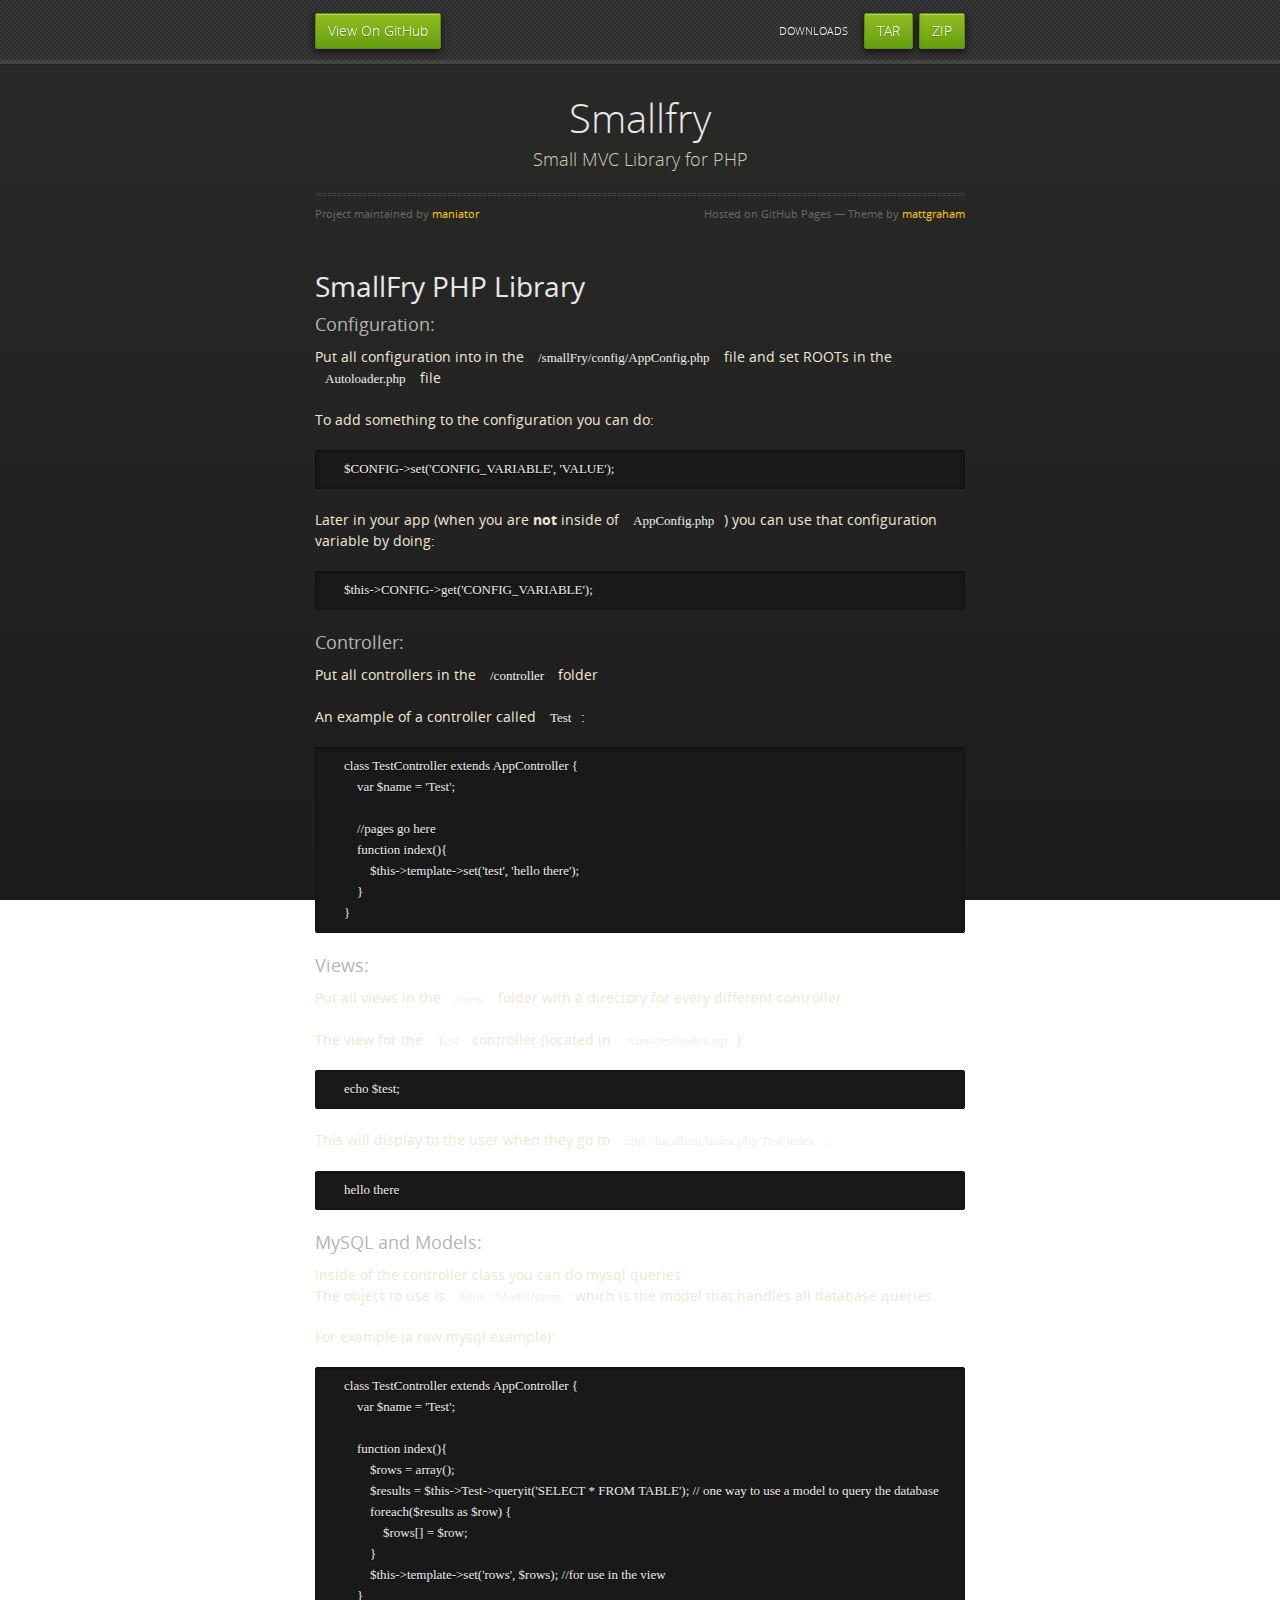
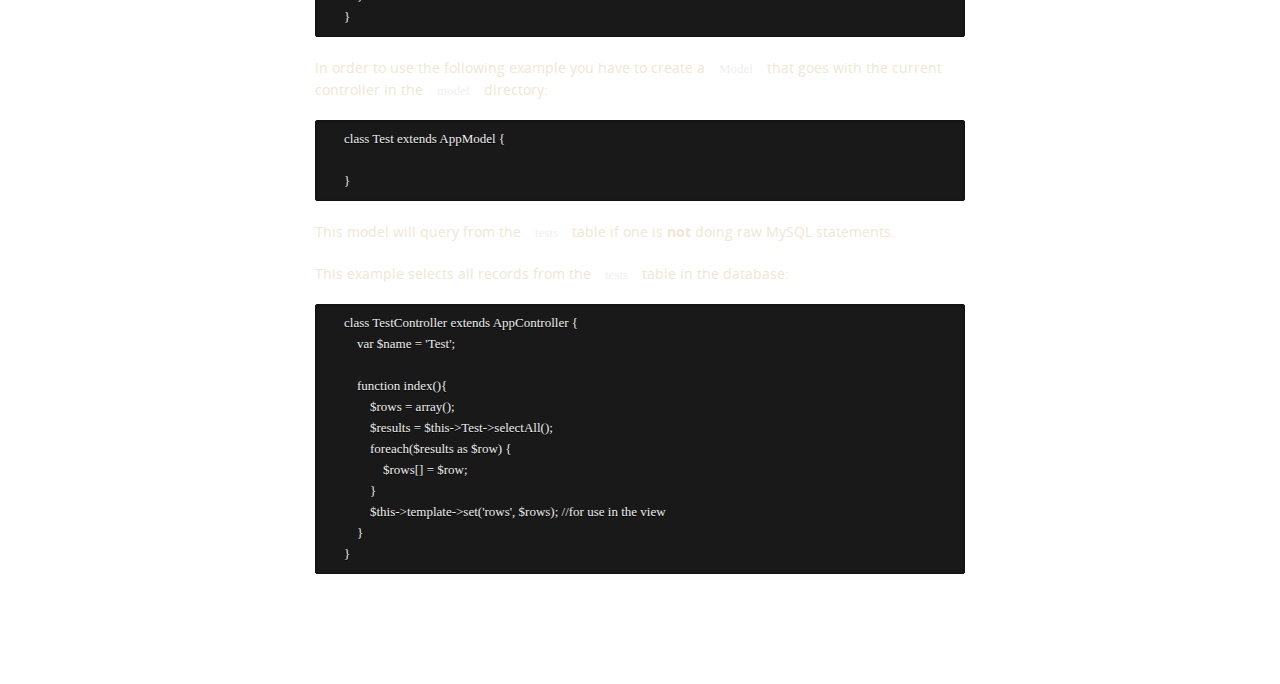
==== index.html @ 222e82df "Create gh-pages branch via GitHub" ====
<!doctype html>
<html>
  <head>
    <meta charset="utf-8">
    <meta http-equiv="X-UA-Compatible" content="chrome=1">
    <title>Smallfry by maniator</title>
    <link rel="stylesheet" href="stylesheets/styles.css">
    <link rel="stylesheet" href="stylesheets/pygment_trac.css">
    <script src="https://ajax.googleapis.com/ajax/libs/jquery/1.7.1/jquery.min.js"></script>
    <script src="javascripts/respond.js"></script>
    <!--[if lt IE 9]>
      <script src="//html5shiv.googlecode.com/svn/trunk/html5.js"></script>
    <![endif]-->
    <!--[if lt IE 8]>
    <link rel="stylesheet" href="stylesheets/ie.css">
    <![endif]-->
    <meta name="viewport" content="width=device-width, initial-scale=1, user-scalable=no">

  </head>
  <body>
      <div id="header">
        <nav>
          <li class="fork"><a href="https://github.com/maniator/SmallFry">View On GitHub</a></li>
          <li class="downloads"><a href="https://github.com/maniator/SmallFry/zipball/master">ZIP</a></li>
          <li class="downloads"><a href="https://github.com/maniator/SmallFry/tarball/master">TAR</a></li>
          <li class="title">DOWNLOADS</li>
        </nav>
      </div><!-- end header -->

    <div class="wrapper">

      <section>
        <div id="title">
          <h1>Smallfry</h1>
          <p>Small MVC Library for PHP</p>
          <hr>
          <span class="credits left">Project maintained by <a href="https://github.com/maniator">maniator</a></span>
          <span class="credits right">Hosted on GitHub Pages &mdash; Theme by <a href="http://twitter.com/#!/michigangraham">mattgraham</a></span>
        </div>

        <h1>SmallFry PHP Library</h1>

<h3>Configuration:</h3>

<p>Put all configuration into in the <code>/smallFry/config/AppConfig.php</code> file and set ROOTs in the <code>Autoloader.php</code> file</p>

<p>To add something to the configuration you can do:</p>

<pre><code>    $CONFIG-&gt;set('CONFIG_VARIABLE', 'VALUE');
</code></pre>

<p>Later in your app (when you are <strong>not</strong> inside of <code>AppConfig.php</code>) you can use that configuration variable by doing:</p>

<pre><code>    $this-&gt;CONFIG-&gt;get('CONFIG_VARIABLE');
</code></pre>

<h3>Controller:</h3>

<p>Put all controllers in the <code>/controller</code> folder</p>

<p>An example of a controller called <code>Test</code>:</p>

<pre><code>    class TestController extends AppController {
        var $name = 'Test';

        //pages go here
        function index(){
            $this-&gt;template-&gt;set('test', 'hello there');
        }
    }
</code></pre>

<h3>Views:</h3>

<p>Put all views in the <code>/view</code> folder with a directory for every different controller:</p>

<p>The view for the <code>Test</code> controller (located in <code>/view/test/index.stp</code>):</p>

<pre><code>    echo $test;
</code></pre>

<p>This will display to the user when they go to <code>http://localhost/index.php/Test/index</code>:</p>

<pre><code>    hello there
</code></pre>

<h3>MySQL and Models:</h3>

<p>Inside of the controller class you can do mysql queries<br>
The object to use is <code>$this-&gt;ModelName</code> which is the model that handles all database queries.</p>

<p>For example (a raw mysql example):</p>

<pre><code>    class TestController extends AppController {
        var $name = 'Test';

        function index(){
            $rows = array();
            $results = $this-&gt;Test-&gt;queryit('SELECT * FROM TABLE'); // one way to use a model to query the database
            foreach($results as $row) {
                $rows[] = $row;
            }
            $this-&gt;template-&gt;set('rows', $rows); //for use in the view
        }
    }
</code></pre>

<p>In order to use the following example you have to create a <code>Model</code> that goes with the current controller in the <code>model</code> directory:</p>

<pre><code>    class Test extends AppModel {

    }
</code></pre>

<p>This model will query from the <code>tests</code> table if one is <strong>not</strong> doing raw MySQL statements.</p>

<p>This example selects all records from the <code>tests</code> table in the database:</p>

<pre><code>    class TestController extends AppController {
        var $name = 'Test';

        function index(){
            $rows = array();
            $results = $this-&gt;Test-&gt;selectAll();
            foreach($results as $row) {
                $rows[] = $row;
            }
            $this-&gt;template-&gt;set('rows', $rows); //for use in the view
        }
    }
</code></pre>
      </section>

    </div>
    <!--[if !IE]><script>fixScale(document);</script><!--<![endif]-->
              <script type="text/javascript">
            var gaJsHost = (("https:" == document.location.protocol) ? "https://ssl." : "http://www.");
            document.write(unescape("%3Cscript src='" + gaJsHost + "google-analytics.com/ga.js' type='text/javascript'%3E%3C/script%3E"));
          </script>
          <script type="text/javascript">
            try {
              var pageTracker = _gat._getTracker("UA-32732151-1");
            pageTracker._trackPageview();
            } catch(err) {}
          </script>

  </body>
</html>
---- stylesheets/styles.css ----
@font-face {
  font-family: 'OpenSansLight';
  src: url("../fonts/OpenSans-Light-webfont.eot");
  src: url("../fonts/OpenSans-Light-webfont.eot?#iefix") format("embedded-opentype"), url("../fonts/OpenSans-Light-webfont.woff") format("woff"), url("../fonts/OpenSans-Light-webfont.ttf") format("truetype"), url("../fonts/OpenSans-Light-webfont.svg#OpenSansLight") format("svg");
  font-weight: normal;
  font-style: normal;
}

@font-face {
  font-family: 'OpenSansLightItalic';
  src: url("../fonts/OpenSans-LightItalic-webfont.eot");
  src: url("../fonts/OpenSans-LightItalic-webfont.eot?#iefix") format("embedded-opentype"), url("../fonts/OpenSans-LightItalic-webfont.woff") format("woff"), url("../fonts/OpenSans-LightItalic-webfont.ttf") format("truetype"), url("../fonts/OpenSans-LightItalic-webfont.svg#OpenSansLightItalic") format("svg");
  font-weight: normal;
  font-style: normal;
}

@font-face {
  font-family: 'OpenSansRegular';
  src: url("../fonts/OpenSans-Regular-webfont.eot");
  src: url("../fonts/OpenSans-Regular-webfont.eot?#iefix") format("embedded-opentype"), url("../fonts/OpenSans-Regular-webfont.woff") format("woff"), url("../fonts/OpenSans-Regular-webfont.ttf") format("truetype"), url("../fonts/OpenSans-Regular-webfont.svg#OpenSansRegular") format("svg");
  font-weight: normal;
  font-style: normal;
  -webkit-font-smoothing: antialiased;
}

@font-face {
  font-family: 'OpenSansItalic';
  src: url("../fonts/OpenSans-Italic-webfont.eot");
  src: url("../fonts/OpenSans-Italic-webfont.eot?#iefix") format("embedded-opentype"), url("../fonts/OpenSans-Italic-webfont.woff") format("woff"), url("../fonts/OpenSans-Italic-webfont.ttf") format("truetype"), url("../fonts/OpenSans-Italic-webfont.svg#OpenSansItalic") format("svg");
  font-weight: normal;
  font-style: normal;
  -webkit-font-smoothing: antialiased;
}

@font-face {
  font-family: 'OpenSansSemibold';
  src: url("../fonts/OpenSans-Semibold-webfont.eot");
  src: url("../fonts/OpenSans-Semibold-webfont.eot?#iefix") format("embedded-opentype"), url("../fonts/OpenSans-Semibold-webfont.woff") format("woff"), url("../fonts/OpenSans-Semibold-webfont.ttf") format("truetype"), url("../fonts/OpenSans-Semibold-webfont.svg#OpenSansSemibold") format("svg");
  font-weight: normal;
  font-style: normal;
  -webkit-font-smoothing: antialiased;
}

@font-face {
  font-family: 'OpenSansSemiboldItalic';
  src: url("../fonts/OpenSans-SemiboldItalic-webfont.eot");
  src: url("../fonts/OpenSans-SemiboldItalic-webfont.eot?#iefix") format("embedded-opentype"), url("../fonts/OpenSans-SemiboldItalic-webfont.woff") format("woff"), url("../fonts/OpenSans-SemiboldItalic-webfont.ttf") format("truetype"), url("../fonts/OpenSans-SemiboldItalic-webfont.svg#OpenSansSemiboldItalic") format("svg");
  font-weight: normal;
  font-style: normal;
  -webkit-font-smoothing: antialiased;
}

@font-face {
  font-family: 'OpenSansBold';
  src: url("../fonts/OpenSans-Bold-webfont.eot");
  src: url("../fonts/OpenSans-Bold-webfont.eot?#iefix") format("embedded-opentype"), url("../fonts/OpenSans-Bold-webfont.woff") format("woff"), url("../fonts/OpenSans-Bold-webfont.ttf") format("truetype"), url("../fonts/OpenSans-Bold-webfont.svg#OpenSansBold") format("svg");
  font-weight: normal;
  font-style: normal;
  -webkit-font-smoothing: antialiased;
}

@font-face {
  font-family: 'OpenSansBoldItalic';
  src: url("../fonts/OpenSans-BoldItalic-webfont.eot");
  src: url("../fonts/OpenSans-BoldItalic-webfont.eot?#iefix") format("embedded-opentype"), url("../fonts/OpenSans-BoldItalic-webfont.woff") format("woff"), url("../fonts/OpenSans-BoldItalic-webfont.ttf") format("truetype"), url("../fonts/OpenSans-BoldItalic-webfont.svg#OpenSansBoldItalic") format("svg");
  font-weight: normal;
  font-style: normal;
  -webkit-font-smoothing: antialiased;
}

/* normalize.css 2012-02-07T12:37 UTC - http://github.com/necolas/normalize.css */
/* =============================================================================
   HTML5 display definitions
   ========================================================================== */
/*
 * Corrects block display not defined in IE6/7/8/9 & FF3
 */
article,
aside,
details,
figcaption,
figure,
footer,
header,
hgroup,
nav,
section,
summary {
  display: block;
}

/*
 * Corrects inline-block display not defined in IE6/7/8/9 & FF3
 */
audio,
canvas,
video {
  display: inline-block;
  *display: inline;
  *zoom: 1;
}

/*
 * Prevents modern browsers from displaying 'audio' without controls
 */
audio:not([controls]) {
  display: none;
}

/*
 * Addresses styling for 'hidden' attribute not present in IE7/8/9, FF3, S4
 * Known issue: no IE6 support
 */
[hidden] {
  display: none;
}

/* =============================================================================
   Base
   ========================================================================== */
/*
 * 1. Corrects text resizing oddly in IE6/7 when body font-size is set using em units
 *    http://clagnut.com/blog/348/#c790
 * 2. Prevents iOS text size adjust after orientation change, without disabling user zoom
 *    www.456bereastreet.com/archive/201012/controlling_text_size_in_safari_for_ios_without_disabling_user_zoom/
 */
html {
  font-size: 100%;
  /* 1 */
  -webkit-text-size-adjust: 100%;
  /* 2 */
  -ms-text-size-adjust: 100%;
  /* 2 */
}

/*
 * Addresses font-family inconsistency between 'textarea' and other form elements.
 */
html,
button,
input,
select,
textarea {
  font-family: sans-serif;
}

/*
 * Addresses margins handled incorrectly in IE6/7
 */
body {
  margin: 0;
}

/* =============================================================================
   Links
   ========================================================================== */
/*
 * Addresses outline displayed oddly in Chrome
 */
a:focus {
  outline: thin dotted;
}

/*
 * Improves readability when focused and also mouse hovered in all browsers
 * people.opera.com/patrickl/experiments/keyboard/test
 */
a:hover,
a:active {
  outline: 0;
}

/* =============================================================================
   Typography
   ========================================================================== */
/*
 * Addresses font sizes and margins set differently in IE6/7
 * Addresses font sizes within 'section' and 'article' in FF4+, Chrome, S5
 */
h1 {
  font-size: 2em;
  margin: 0.67em 0;
}

h2 {
  font-size: 1.5em;
  margin: 0.83em 0;
}

h3 {
  font-size: 1.17em;
  margin: 1em 0;
}

h4 {
  font-size: 1em;
  margin: 1.33em 0;
}

h5 {
  font-size: 0.83em;
  margin: 1.67em 0;
}

h6 {
  font-size: 0.75em;
  margin: 2.33em 0;
}

/*
 * Addresses styling not present in IE7/8/9, S5, Chrome
 */
abbr[title] {
  border-bottom: 1px dotted;
}

/*
 * Addresses style set to 'bolder' in FF3+, S4/5, Chrome
*/
b,
strong {
  font-weight: bold;
}

blockquote {
  margin: 1em 40px;
}

/*
 * Addresses styling not present in S5, Chrome
 */
dfn {
  font-style: italic;
}

/*
 * Addresses styling not present in IE6/7/8/9
 */
mark {
  background: #ff0;
  color: #000;
}

/*
 * Addresses margins set differently in IE6/7
 */
p,
pre {
  margin: 1em 0;
}

/*
 * Corrects font family set oddly in IE6, S4/5, Chrome
 * en.wikipedia.org/wiki/User:Davidgothberg/Test59
 */
pre,
code,
kbd,
samp {
  font-family: monospace, serif;
  _font-family: 'courier new', monospace;
  font-size: 1em;
}

/*
 * 1. Addresses CSS quotes not supported in IE6/7
 * 2. Addresses quote property not supported in S4
 */
/* 1 */
q {
  quotes: none;
}

/* 2 */
q:before,
q:after {
  content: '';
  content: none;
}

small {
  font-size: 75%;
}

/*
 * Prevents sub and sup affecting line-height in all browsers
 * gist.github.com/413930
 */
sub,
sup {
  font-size: 75%;
  line-height: 0;
  position: relative;
  vertical-align: baseline;
}

sup {
  top: -0.5em;
}

sub {
  bottom: -0.25em;
}

/* =============================================================================
   Lists
   ========================================================================== */
/*
 * Addresses margins set differently in IE6/7
 */
dl,
menu,
ol,
ul {
  margin: 1em 0;
}

dd {
  margin: 0 0 0 40px;
}

/*
 * Addresses paddings set differently in IE6/7
 */
menu,
ol,
ul {
  padding: 0 0 0 40px;
}

/*
 * Corrects list images handled incorrectly in IE7
 */
nav ul,
nav ol {
  list-style: none;
  list-style-image: none;
}

/* =============================================================================
   Embedded content
   ========================================================================== */
/*
 * 1. Removes border when inside 'a' element in IE6/7/8/9, FF3
 * 2. Improves image quality when scaled in IE7
 *    code.flickr.com/blog/2008/11/12/on-ui-quality-the-little-things-client-side-image-resizing/
 */
img {
  border: 0;
  /* 1 */
  -ms-interpolation-mode: bicubic;
  /* 2 */
}

/*
 * Corrects overflow displayed oddly in IE9
 */
svg:not(:root) {
  overflow: hidden;
}

/* =============================================================================
   Figures
   ========================================================================== */
/*
 * Addresses margin not present in IE6/7/8/9, S5, O11
 */
figure {
  margin: 0;
}

/* =============================================================================
   Forms
   ========================================================================== */
/*
 * Corrects margin displayed oddly in IE6/7
 */
form {
  margin: 0;
}

/*
 * Define consistent border, margin, and padding
 */
fieldset {
  border: 1px solid #c0c0c0;
  margin: 0 2px;
  padding: 0.35em 0.625em 0.75em;
}

/*
 * 1. Corrects color not being inherited in IE6/7/8/9
 * 2. Corrects text not wrapping in FF3 
 * 3. Corrects alignment displayed oddly in IE6/7
 */
legend {
  border: 0;
  /* 1 */
  padding: 0;
  white-space: normal;
  /* 2 */
  *margin-left: -7px;
  /* 3 */
}

/*
 * 1. Corrects font size not being inherited in all browsers
 * 2. Addresses margins set differently in IE6/7, FF3+, S5, Chrome
 * 3. Improves appearance and consistency in all browsers
 */
button,
input,
select,
textarea {
  font-size: 100%;
  /* 1 */
  margin: 0;
  /* 2 */
  vertical-align: baseline;
  /* 3 */
  *vertical-align: middle;
  /* 3 */
}

/*
 * Addresses FF3/4 setting line-height on 'input' using !important in the UA stylesheet
 */
button,
input {
  line-height: normal;
  /* 1 */
}

/*
 * 1. Improves usability and consistency of cursor style between image-type 'input' and others
 * 2. Corrects inability to style clickable 'input' types in iOS
 * 3. Removes inner spacing in IE7 without affecting normal text inputs
 *    Known issue: inner spacing remains in IE6
 */
button,
input[type="button"],
input[type="reset"],
input[type="submit"] {
  cursor: pointer;
  /* 1 */
  -webkit-appearance: button;
  /* 2 */
  *overflow: visible;
  /* 3 */
}

/*
 * Re-set default cursor for disabled elements
 */
button[disabled],
input[disabled] {
  cursor: default;
}

/*
 * 1. Addresses box sizing set to content-box in IE8/9
 * 2. Removes excess padding in IE8/9
 * 3. Removes excess padding in IE7
      Known issue: excess padding remains in IE6
 */
input[type="checkbox"],
input[type="radio"] {
  box-sizing: border-box;
  /* 1 */
  padding: 0;
  /* 2 */
  *height: 13px;
  /* 3 */
  *width: 13px;
  /* 3 */
}

/*
 * 1. Addresses appearance set to searchfield in S5, Chrome
 * 2. Addresses box-sizing set to border-box in S5, Chrome (include -moz to future-proof)
 */
input[type="search"] {
  -webkit-appearance: textfield;
  /* 1 */
  -moz-box-sizing: content-box;
  -webkit-box-sizing: content-box;
  /* 2 */
  box-sizing: content-box;
}

/*
 * Removes inner padding and search cancel button in S5, Chrome on OS X
 */
input[type="search"]::-webkit-search-decoration,
input[type="search"]::-webkit-search-cancel-button {
  -webkit-appearance: none;
}

/*
 * Removes inner padding and border in FF3+
 * www.sitepen.com/blog/2008/05/14/the-devils-in-the-details-fixing-dojos-toolbar-buttons/
 */
button::-moz-focus-inner,
input::-moz-focus-inner {
  border: 0;
  padding: 0;
}

/*
 * 1. Removes default vertical scrollbar in IE6/7/8/9
 * 2. Improves readability and alignment in all browsers
 */
textarea {
  overflow: auto;
  /* 1 */
  vertical-align: top;
  /* 2 */
}

/* =============================================================================
   Tables
   ========================================================================== */
/*
 * Remove most spacing between table cells
 */
table {
  border-collapse: collapse;
  border-spacing: 0;
}

body {
  padding: 0px 0 20px 0px;
  margin: 0px;
  font: 14px/1.5 "OpenSansRegular", "Helvetica Neue", Helvetica, Arial, sans-serif;
  color: #f0e7d5;
  font-weight: normal;
  background: #252525;
  background-attachment: fixed !important;
  background: -webkit-gradient(linear, 50% 0%, 50% 100%, color-stop(0%, #2a2a29), color-stop(100%, #1c1c1c));
  background: -webkit-linear-gradient(#2a2a29, #1c1c1c);
  background: -moz-linear-gradient(#2a2a29, #1c1c1c);
  background: -o-linear-gradient(#2a2a29, #1c1c1c);
  background: -ms-linear-gradient(#2a2a29, #1c1c1c);
  background: linear-gradient(#2a2a29, #1c1c1c);
}

h1, h2, h3, h4, h5, h6 {
  color: #e8e8e8;
  margin: 0 0 10px;
  font-family: 'OpenSansRegular', "Helvetica Neue", Helvetica, Arial, sans-serif;
  font-weight: normal;
}

p, ul, ol, table, pre, dl {
  margin: 0 0 20px;
}

h1, h2, h3 {
  line-height: 1.1;
}

h1 {
  font-size: 28px;
}

h2 {
  font-size: 24px;
}

h4, h5, h6 {
  color: #e8e8e8;
}

h3 {
  font-size: 18px;
  line-height: 24px;
  font-family: 'OpenSansRegular', "Helvetica Neue", Helvetica, Arial, sans-serif !important;
  font-weight: normal;
  color: #b6b6b6;
}

a {
  color: #ffcc00;
  font-weight: 400;
  text-decoration: none;
}
a:hover {
  color: #ffeb9b;
}

a small {
  font-size: 11px;
  color: #666;
  margin-top: -0.6em;
  display: block;
}

ul {
  list-style-image: url("../images/bullet.png");
}

strong {
  font-family: 'OpenSansBold', "Helvetica Neue", Helvetica, Arial, sans-serif !important;
  font-weight: normal;
}

.wrapper {
  max-width: 650px;
  margin: 0 auto;
  position: relative;
  padding: 0 20px;
}

section img {
  max-width: 100%;
}

blockquote {
  border-left: 3px solid #ffcc00;
  margin: 0;
  padding: 0 0 0 20px;
  font-style: italic;
}

code {
  font-family: "Lucida Sans", Monaco, Bitstream Vera Sans Mono, Lucida Console, Terminal;
  color: #efefef;
  font-size: 13px;
  margin: 0 4px;
  padding: 4px 6px;
  -moz-border-radius: 2px;
  -webkit-border-radius: 2px;
  -o-border-radius: 2px;
  -ms-border-radius: 2px;
  -khtml-border-radius: 2px;
  border-radius: 2px;
}

pre {
  padding: 8px 15px;
  background: #191919;
  -moz-border-radius: 2px;
  -webkit-border-radius: 2px;
  -o-border-radius: 2px;
  -ms-border-radius: 2px;
  -khtml-border-radius: 2px;
  border-radius: 2px;
  border: 1px solid #121212;
  -moz-box-shadow: inset 0 1px 3px rgba(0, 0, 0, 0.3);
  -webkit-box-shadow: inset 0 1px 3px rgba(0, 0, 0, 0.3);
  -o-box-shadow: inset 0 1px 3px rgba(0, 0, 0, 0.3);
  box-shadow: inset 0 1px 3px rgba(0, 0, 0, 0.3);
  overflow: auto;
  overflow-y: hidden;
}
pre code {
  color: #efefef;
  text-shadow: 0px 1px 0px #000;
  margin: 0;
  padding: 0;
}

table {
  width: 100%;
  border-collapse: collapse;
}

th {
  text-align: left;
  padding: 5px 10px;
  border-bottom: 1px solid #434343;
  color: #b6b6b6;
  font-family: 'OpenSansSemibold', "Helvetica Neue", Helvetica, Arial, sans-serif !important;
  font-weight: normal;
}

td {
  text-align: left;
  padding: 5px 10px;
  border-bottom: 1px solid #434343;
}

hr {
  border: 0;
  outline: none;
  height: 3px;
  background: transparent url("../images/hr.gif") center center repeat-x;
  margin: 0 0 20px;
}

dt {
  color: #F0E7D5;
  font-family: 'OpenSansSemibold', "Helvetica Neue", Helvetica, Arial, sans-serif !important;
  font-weight: normal;
}

#header {
  z-index: 100;
  left: 0;
  top: 0px;
  height: 60px;
  width: 100%;
  position: fixed;
  background: url(../images/nav-bg.gif) #353535;
  border-bottom: 4px solid #434343;
  -moz-box-shadow: 0px 1px 3px rgba(0, 0, 0, 0.25);
  -webkit-box-shadow: 0px 1px 3px rgba(0, 0, 0, 0.25);
  -o-box-shadow: 0px 1px 3px rgba(0, 0, 0, 0.25);
  box-shadow: 0px 1px 3px rgba(0, 0, 0, 0.25);
}
#header nav {
  max-width: 650px;
  margin: 0 auto;
  padding: 0 10px;
  background: blue;
  margin: 6px auto;
}
#header nav li {
  font-family: 'OpenSansLight', "Helvetica Neue", Helvetica, Arial, sans-serif;
  font-weight: normal;
  list-style: none;
  display: inline;
  color: white;
  line-height: 50px;
  text-shadow: 0px 1px 0px rgba(0, 0, 0, 0.2);
  font-size: 14px;
}
#header nav li a {
  color: white;
  border: 1px solid #5d910b;
  background: -webkit-gradient(linear, 50% 0%, 50% 100%, color-stop(0%, #93bd20), color-stop(100%, #659e10));
  background: -webkit-linear-gradient(#93bd20, #659e10);
  background: -moz-linear-gradient(#93bd20, #659e10);
  background: -o-linear-gradient(#93bd20, #659e10);
  background: -ms-linear-gradient(#93bd20, #659e10);
  background: linear-gradient(#93bd20, #659e10);
  -moz-border-radius: 2px;
  -webkit-border-radius: 2px;
  -o-border-radius: 2px;
  -ms-border-radius: 2px;
  -khtml-border-radius: 2px;
  border-radius: 2px;
  -moz-box-shadow: inset 0px 1px 0px rgba(255, 255, 255, 0.3), 0px 3px 7px rgba(0, 0, 0, 0.7);
  -webkit-box-shadow: inset 0px 1px 0px rgba(255, 255, 255, 0.3), 0px 3px 7px rgba(0, 0, 0, 0.7);
  -o-box-shadow: inset 0px 1px 0px rgba(255, 255, 255, 0.3), 0px 3px 7px rgba(0, 0, 0, 0.7);
  box-shadow: inset 0px 1px 0px rgba(255, 255, 255, 0.3), 0px 3px 7px rgba(0, 0, 0, 0.7);
  background-color: #93bd20;
  padding: 10px 12px;
  margin-top: 6px;
  line-height: 14px;
  font-size: 14px;
  display: inline-block;
  text-align: center;
}
#header nav li a:hover {
  background: -webkit-gradient(linear, 50% 0%, 50% 100%, color-stop(0%, #749619), color-stop(100%, #527f0e));
  background: -webkit-linear-gradient(#749619, #527f0e);
  background: -moz-linear-gradient(#749619, #527f0e);
  background: -o-linear-gradient(#749619, #527f0e);
  background: -ms-linear-gradient(#749619, #527f0e);
  background: linear-gradient(#749619, #527f0e);
  background-color: #659e10;
  border: 1px solid #527f0e;
  -moz-box-shadow: inset 0px 1px 1px rgba(0, 0, 0, 0.2), 0px 1px 0px rgba(0, 0, 0, 0);
  -webkit-box-shadow: inset 0px 1px 1px rgba(0, 0, 0, 0.2), 0px 1px 0px rgba(0, 0, 0, 0);
  -o-box-shadow: inset 0px 1px 1px rgba(0, 0, 0, 0.2), 0px 1px 0px rgba(0, 0, 0, 0);
  box-shadow: inset 0px 1px 1px rgba(0, 0, 0, 0.2), 0px 1px 0px rgba(0, 0, 0, 0);
}
#header nav li.fork {
  float: left;
  margin-left: 0px;
}
#header nav li.downloads {
  float: right;
  margin-left: 6px;
}
#header nav li.title {
  float: right;
  margin-right: 10px;
  font-size: 11px;
}

section {
  max-width: 650px;
  padding: 30px 0px 50px 0px;
  margin: 20px 0;
  margin-top: 70px;
}
section #title {
  border: 0;
  outline: none;
  margin: 0 0 50px 0;
  padding: 0 0 5px 0;
}
section #title h1 {
  font-family: 'OpenSansLight', "Helvetica Neue", Helvetica, Arial, sans-serif;
  font-weight: normal;
  font-size: 40px;
  text-align: center;
  line-height: 36px;
}
section #title p {
  color: #d7cfbe;
  font-family: 'OpenSansLight', "Helvetica Neue", Helvetica, Arial, sans-serif;
  font-weight: normal;
  font-size: 18px;
  text-align: center;
}
section #title .credits {
  font-size: 11px;
  font-family: 'OpenSansRegular', "Helvetica Neue", Helvetica, Arial, sans-serif;
  font-weight: normal;
  color: #696969;
  margin-top: -10px;
}
section #title .credits.left {
  float: left;
}
section #title .credits.right {
  float: right;
}

@media print, screen and (max-width: 720px) {
  #title .credits {
    display: block;
    width: 100%;
    line-height: 30px;
    text-align: center;
  }
  #title .credits .left {
    float: none;
    display: block;
  }
  #title .credits .right {
    float: none;
    display: block;
  }
}
@media print, screen and (max-width: 480px) {
  #header {
    margin-top: -20px;
  }

  section {
    margin-top: 40px;
  }

  nav {
    display: none;
  }
}
---- stylesheets/pygment_trac.css ----
.highlight .hll { background-color: #404040 }
.highlight  { color: #d0d0d0 }
.highlight .c { color: #999999; font-style: italic } /* Comment */
.highlight .err { color: #a61717; background-color: #e3d2d2 } /* Error */
.highlight .g { color: #d0d0d0 } /* Generic */
.highlight .k { color: #6ab825; font-weight: normal } /* Keyword */
.highlight .l { color: #d0d0d0 } /* Literal */
.highlight .n { color: #d0d0d0 } /* Name */
.highlight .o { color: #d0d0d0 } /* Operator */
.highlight .x { color: #d0d0d0 } /* Other */
.highlight .p { color: #d0d0d0 } /* Punctuation */
.highlight .cm { color: #999999; font-style: italic } /* Comment.Multiline */
.highlight .cp { color: #cd2828; font-weight: normal } /* Comment.Preproc */
.highlight .c1 { color: #999999; font-style: italic } /* Comment.Single */
.highlight .cs { color: #e50808; font-weight: normal; background-color: #520000 } /* Comment.Special */
.highlight .gd { color: #d22323 } /* Generic.Deleted */
.highlight .ge { color: #d0d0d0; font-style: italic } /* Generic.Emph */
.highlight .gr { color: #d22323 } /* Generic.Error */
.highlight .gh { color: #ffffff; font-weight: normal } /* Generic.Heading */
.highlight .gi { color: #589819 } /* Generic.Inserted */
.highlight .go { color: #cccccc } /* Generic.Output */
.highlight .gp { color: #aaaaaa } /* Generic.Prompt */
.highlight .gs { color: #d0d0d0; font-weight: normal } /* Generic.Strong */
.highlight .gu { color: #ffffff; text-decoration: underline } /* Generic.Subheading */
.highlight .gt { color: #d22323 } /* Generic.Traceback */
.highlight .kc { color: #6ab825; font-weight: normal } /* Keyword.Constant */
.highlight .kd { color: #6ab825; font-weight: normal } /* Keyword.Declaration */
.highlight .kn { color: #6ab825; font-weight: normal } /* Keyword.Namespace */
.highlight .kp { color: #6ab825 } /* Keyword.Pseudo */
.highlight .kr { color: #6ab825; font-weight: normal } /* Keyword.Reserved */
.highlight .kt { color: #6ab825; font-weight: normal } /* Keyword.Type */
.highlight .ld { color: #d0d0d0 } /* Literal.Date */
.highlight .m { color: #3677a9 } /* Literal.Number */
.highlight .s { color: #9dd5f1 } /* Literal.String */
.highlight .na { color: #bbbbbb } /* Name.Attribute */
.highlight .nb { color: #24909d } /* Name.Builtin */
.highlight .nc { color: #447fcf; text-decoration: underline } /* Name.Class */
.highlight .no { color: #40ffff } /* Name.Constant */
.highlight .nd { color: #ffa500 } /* Name.Decorator */
.highlight .ni { color: #d0d0d0 } /* Name.Entity */
.highlight .ne { color: #bbbbbb } /* Name.Exception */
.highlight .nf { color: #447fcf } /* Name.Function */
.highlight .nl { color: #d0d0d0 } /* Name.Label */
.highlight .nn { color: #447fcf; text-decoration: underline } /* Name.Namespace */
.highlight .nx { color: #d0d0d0 } /* Name.Other */
.highlight .py { color: #d0d0d0 } /* Name.Property */
.highlight .nt { color: #6ab825;} /* Name.Tag */
.highlight .nv { color: #40ffff } /* Name.Variable */
.highlight .ow { color: #6ab825; font-weight: normal } /* Operator.Word */
.highlight .w { color: #666666 } /* Text.Whitespace */
.highlight .mf { color: #3677a9 } /* Literal.Number.Float */
.highlight .mh { color: #3677a9 } /* Literal.Number.Hex */
.highlight .mi { color: #3677a9 } /* Literal.Number.Integer */
.highlight .mo { color: #3677a9 } /* Literal.Number.Oct */
.highlight .sb { color: #9dd5f1 } /* Literal.String.Backtick */
.highlight .sc { color: #9dd5f1 } /* Literal.String.Char */
.highlight .sd { color: #9dd5f1 } /* Literal.String.Doc */
.highlight .s2 { color: #9dd5f1 } /* Literal.String.Double */
.highlight .se { color: #9dd5f1 } /* Literal.String.Escape */
.highlight .sh { color: #9dd5f1 } /* Literal.String.Heredoc */
.highlight .si { color: #9dd5f1 } /* Literal.String.Interpol */
.highlight .sx { color: #ffa500 } /* Literal.String.Other */
.highlight .sr { color: #9dd5f1 } /* Literal.String.Regex */
.highlight .s1 { color: #9dd5f1 } /* Literal.String.Single */
.highlight .ss { color: #9dd5f1 } /* Literal.String.Symbol */
.highlight .bp { color: #24909d } /* Name.Builtin.Pseudo */
.highlight .vc { color: #40ffff } /* Name.Variable.Class */
.highlight .vg { color: #40ffff } /* Name.Variable.Global */
.highlight .vi { color: #40ffff } /* Name.Variable.Instance */
.highlight .il { color: #3677a9 } /* Literal.Number.Integer.Long */
---- stylesheets/ie.css ----
nav {
  display: none;
}
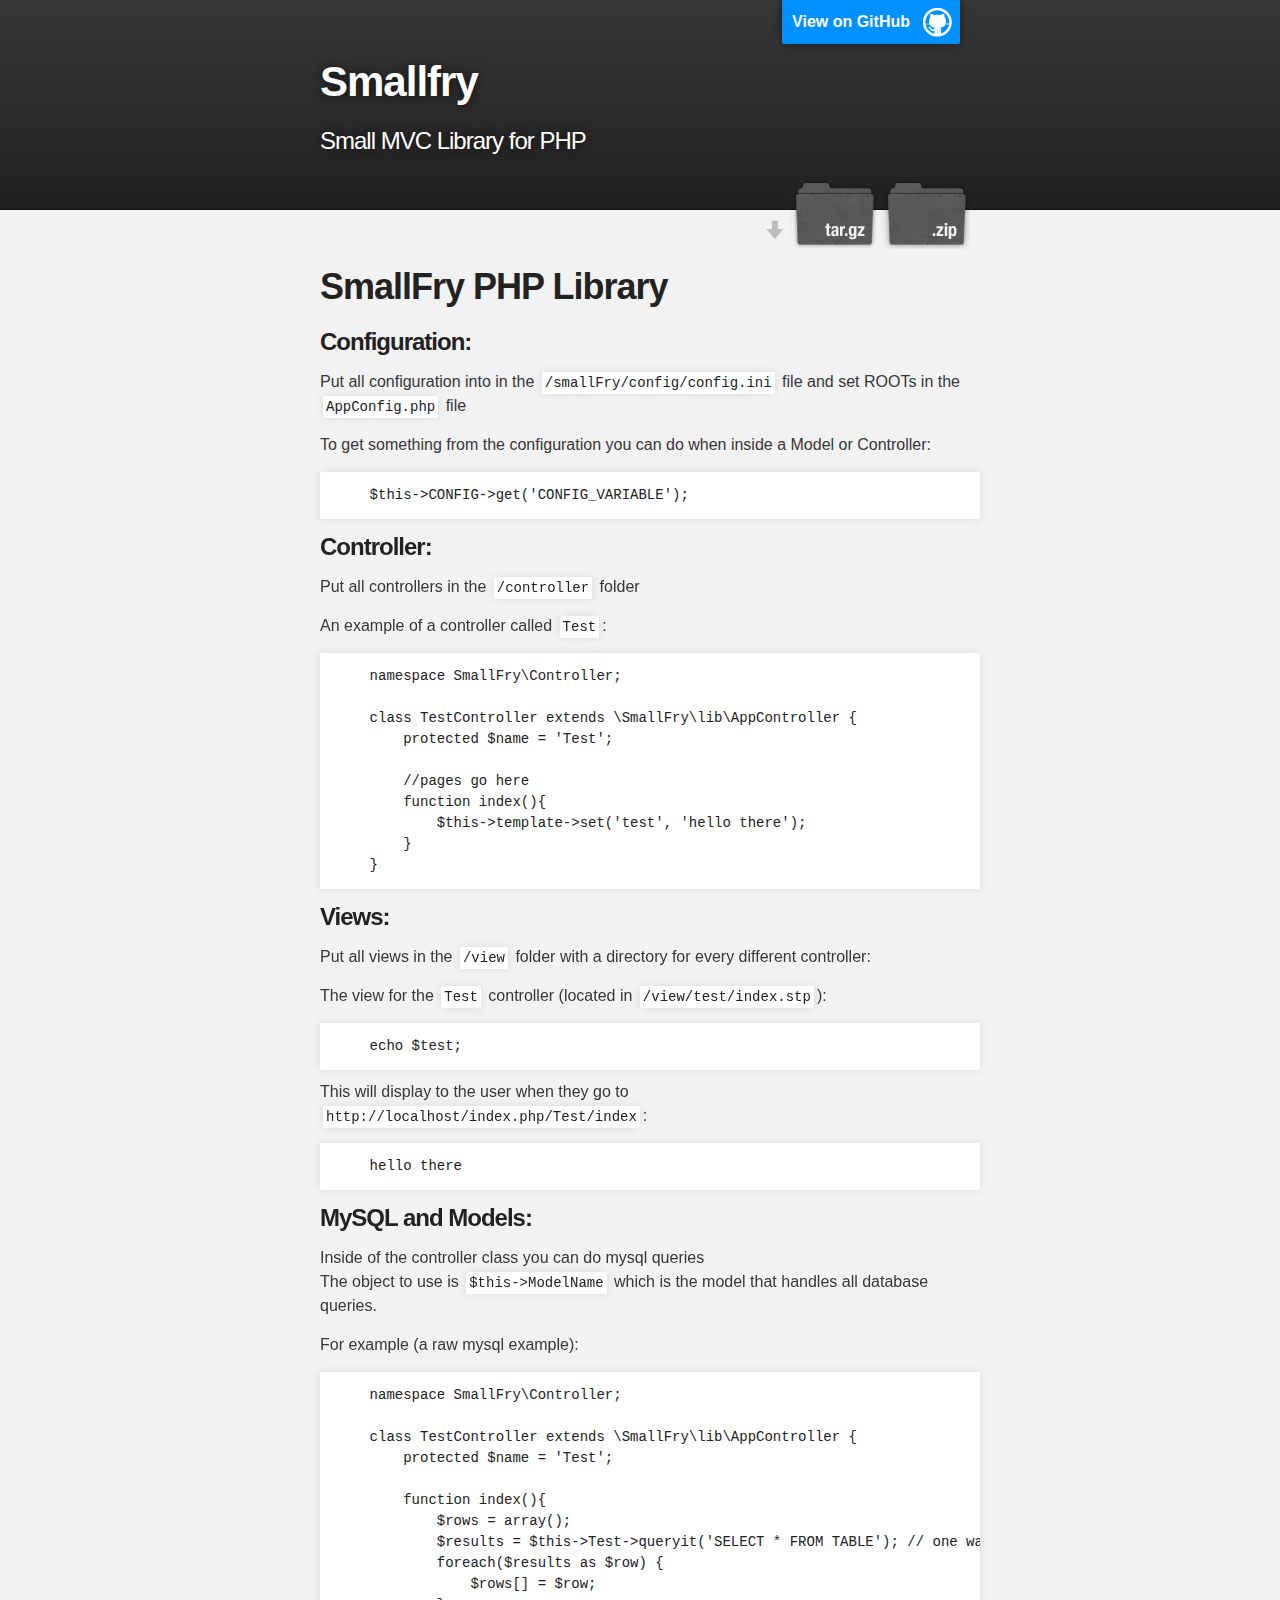
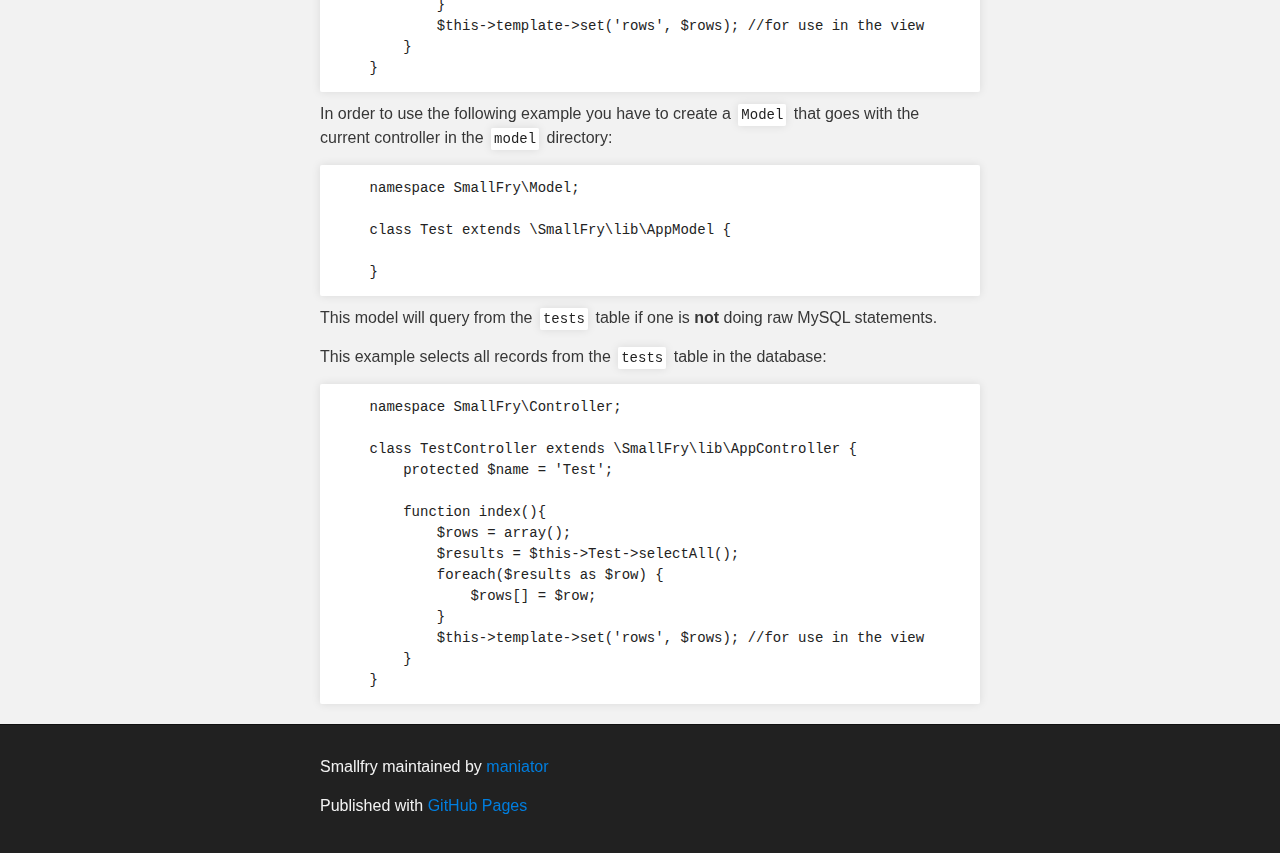
==== commit d6a58276: "Create gh-pages branch via GitHub" ====
--- a/index.html
+++ b/index.html
@@ -1,57 +1,45 @@
-<!doctype html>
+<!DOCTYPE html>
 <html>
+
   <head>
-    <meta charset="utf-8">
-    <meta http-equiv="X-UA-Compatible" content="chrome=1">
-    <title>Smallfry by maniator</title>
-    <link rel="stylesheet" href="stylesheets/styles.css">
-    <link rel="stylesheet" href="stylesheets/pygment_trac.css">
-    <script src="https://ajax.googleapis.com/ajax/libs/jquery/1.7.1/jquery.min.js"></script>
-    <script src="javascripts/respond.js"></script>
-    <!--[if lt IE 9]>
-      <script src="//html5shiv.googlecode.com/svn/trunk/html5.js"></script>
-    <![endif]-->
-    <!--[if lt IE 8]>
-    <link rel="stylesheet" href="stylesheets/ie.css">
-    <![endif]-->
-    <meta name="viewport" content="width=device-width, initial-scale=1, user-scalable=no">
+    <meta charset='utf-8' />
+    <meta http-equiv="X-UA-Compatible" content="chrome=1" />
+    <meta name="description" content="Smallfry : Small MVC Library for PHP" />
 
+    <link rel="stylesheet" type="text/css" media="screen" href="stylesheets/stylesheet.css">
+
+    <title>Smallfry</title>
   </head>
+
   <body>
-      <div id="header">
-        <nav>
-          <li class="fork"><a href="https://github.com/maniator/SmallFry">View On GitHub</a></li>
-          <li class="downloads"><a href="https://github.com/maniator/SmallFry/zipball/master">ZIP</a></li>
-          <li class="downloads"><a href="https://github.com/maniator/SmallFry/tarball/master">TAR</a></li>
-          <li class="title">DOWNLOADS</li>
-        </nav>
-      </div><!-- end header -->
 
-    <div class="wrapper">
+    <!-- HEADER -->
+    <div id="header_wrap" class="outer">
+        <header class="inner">
+          <a id="forkme_banner" href="https://github.com/maniator/SmallFry">View on GitHub</a>
 
-      <section>
-        <div id="title">
-          <h1>Smallfry</h1>
-          <p>Small MVC Library for PHP</p>
-          <hr>
-          <span class="credits left">Project maintained by <a href="https://github.com/maniator">maniator</a></span>
-          <span class="credits right">Hosted on GitHub Pages &mdash; Theme by <a href="http://twitter.com/#!/michigangraham">mattgraham</a></span>
-        </div>
+          <h1 id="project_title">Smallfry</h1>
+          <h2 id="project_tagline">Small MVC Library for PHP</h2>
 
+            <section id="downloads">
+              <a class="zip_download_link" href="https://github.com/maniator/SmallFry/zipball/master">Download this project as a .zip file</a>
+              <a class="tar_download_link" href="https://github.com/maniator/SmallFry/tarball/master">Download this project as a tar.gz file</a>
+            </section>
+        </header>
+    </div>
+
+    <!-- MAIN CONTENT -->
+    <div id="main_content_wrap" class="outer">
+      <section id="main_content" class="inner">
         <h1>SmallFry PHP Library</h1>
 
 <h3>Configuration:</h3>
 
-<p>Put all configuration into in the <code>/smallFry/config/AppConfig.php</code> file and set ROOTs in the <code>Autoloader.php</code> file</p>
+<p>Put all configuration into in the <code>/smallFry/config/config.ini</code> file and set ROOTs in the <code>AppConfig.php</code> file</p>
 
-<p>To add something to the configuration you can do:</p>
+<p>To get something from the configuration you can do when inside a Model or Controller:</p>
 
-<pre><code>    $CONFIG-&gt;set('CONFIG_VARIABLE', 'VALUE');
-</code></pre>
-
-<p>Later in your app (when you are <strong>not</strong> inside of <code>AppConfig.php</code>) you can use that configuration variable by doing:</p>
-
-<pre><code>    $this-&gt;CONFIG-&gt;get('CONFIG_VARIABLE');
+<pre><code>    $this-&gt;CONFIG-&gt;get('CONFIG_VARIABLE'); 
 </code></pre>
 
 <h3>Controller:</h3>
@@ -60,8 +48,10 @@
 
 <p>An example of a controller called <code>Test</code>:</p>
 
-<pre><code>    class TestController extends AppController {
-        var $name = 'Test';
+<pre><code>    namespace SmallFry\Controller;
+
+    class TestController extends \SmallFry\lib\AppController {
+        protected $name = 'Test';
 
         //pages go here
         function index(){
@@ -91,8 +81,10 @@
 
 <p>For example (a raw mysql example):</p>
 
-<pre><code>    class TestController extends AppController {
-        var $name = 'Test';
+<pre><code>    namespace SmallFry\Controller;
+
+    class TestController extends \SmallFry\lib\AppController {
+        protected $name = 'Test';
 
         function index(){
             $rows = array();
@@ -107,7 +99,9 @@
 
 <p>In order to use the following example you have to create a <code>Model</code> that goes with the current controller in the <code>model</code> directory:</p>
 
-<pre><code>    class Test extends AppModel {
+<pre><code>    namespace SmallFry\Model;
+
+    class Test extends \SmallFry\lib\AppModel {
 
     }
 </code></pre>
@@ -116,8 +110,10 @@
 
 <p>This example selects all records from the <code>tests</code> table in the database:</p>
 
-<pre><code>    class TestController extends AppController {
-        var $name = 'Test';
+<pre><code>    namespace SmallFry\Controller;
+
+    class TestController extends \SmallFry\lib\AppController {
+        protected $name = 'Test';
 
         function index(){
             $rows = array();
@@ -130,9 +126,16 @@
     }
 </code></pre>
       </section>
+    </div>
 
+    <!-- FOOTER  -->
+    <div id="footer_wrap" class="outer">
+      <footer class="inner">
+        <p class="copyright">Smallfry maintained by <a href="https://github.com/maniator">maniator</a></p>
+        <p>Published with <a href="http://pages.github.com">GitHub Pages</a></p>
+      </footer>
     </div>
-    <!--[if !IE]><script>fixScale(document);</script><!--<![endif]-->
+
               <script type="text/javascript">
             var gaJsHost = (("https:" == document.location.protocol) ? "https://ssl." : "http://www.");
             document.write(unescape("%3Cscript src='" + gaJsHost + "google-analytics.com/ga.js' type='text/javascript'%3E%3C/script%3E"));
@@ -144,5 +147,6 @@
             } catch(err) {}
           </script>
 
+
   </body>
-</html>+</html>
--- a/stylesheets/stylesheet.css
+++ b/stylesheets/stylesheet.css
@@ -0,0 +1,431 @@
+/*******************************************************************************
+Slate Theme for GitHub Pages
+by Jason Costello, @jsncostello
+*******************************************************************************/
+
+@import url(pygment_trac.css);
+
+/*******************************************************************************
+MeyerWeb Reset
+*******************************************************************************/
+
+html, body, div, span, applet, object, iframe,
+h1, h2, h3, h4, h5, h6, p, blockquote, pre,
+a, abbr, acronym, address, big, cite, code,
+del, dfn, em, img, ins, kbd, q, s, samp,
+small, strike, strong, sub, sup, tt, var,
+b, u, i, center,
+dl, dt, dd, ol, ul, li,
+fieldset, form, label, legend,
+table, caption, tbody, tfoot, thead, tr, th, td,
+article, aside, canvas, details, embed,
+figure, figcaption, footer, header, hgroup,
+menu, nav, output, ruby, section, summary,
+time, mark, audio, video {
+  margin: 0;
+  padding: 0;
+  border: 0;
+  font: inherit;
+  vertical-align: baseline;
+}
+
+/* HTML5 display-role reset for older browsers */
+article, aside, details, figcaption, figure,
+footer, header, hgroup, menu, nav, section {
+  display: block;
+}
+
+ol, ul {
+  list-style: none;
+}
+
+blockquote, q {
+}
+
+table {
+  border-collapse: collapse;
+  border-spacing: 0;
+}
+
+a:focus {
+  outline: none;
+}
+
+/*******************************************************************************
+Theme Styles
+*******************************************************************************/
+
+body {
+  box-sizing: border-box;
+  color:#373737;
+  background: #212121;
+  font-size: 16px;
+  font-family: 'Myriad Pro', Calibri, Helvetica, Arial, sans-serif;
+  line-height: 1.5;
+  -webkit-font-smoothing: antialiased;
+}
+
+h1, h2, h3, h4, h5, h6 {
+  margin: 10px 0;
+  font-weight: 700;
+  color:#222222;
+  font-family: 'Lucida Grande', 'Calibri', Helvetica, Arial, sans-serif;
+  letter-spacing: -1px;
+}
+
+h1 {
+  font-size: 36px;
+  font-weight: 700;
+}
+
+h2 {
+  padding-bottom: 10px;
+  font-size: 32px;
+  background: url('../images/bg_hr.png') repeat-x bottom;
+}
+
+h3 {
+  font-size: 24px;
+}
+
+h4 {
+  font-size: 21px;
+}
+
+h5 {
+  font-size: 18px;
+}
+
+h6 {
+  font-size: 16px;
+}
+
+p {
+  margin: 10px 0 15px 0;
+}
+
+footer p {
+  color: #f2f2f2;
+}
+
+a {
+  text-decoration: none;
+  color: #007edf;
+  text-shadow: none;
+
+  transition: color 0.5s ease;
+  transition: text-shadow 0.5s ease;
+  -webkit-transition: color 0.5s ease;
+  -webkit-transition: text-shadow 0.5s ease;
+  -moz-transition: color 0.5s ease;
+  -moz-transition: text-shadow 0.5s ease;
+  -o-transition: color 0.5s ease;
+  -o-transition: text-shadow 0.5s ease;
+  -ms-transition: color 0.5s ease;
+  -ms-transition: text-shadow 0.5s ease;
+}
+
+#main_content a:hover {
+  color: #0069ba;
+  text-shadow: #0090ff 0px 0px 2px;
+}
+
+footer a:hover {
+  color: #43adff;
+  text-shadow: #0090ff 0px 0px 2px;
+}
+
+em {
+  font-style: italic;
+}
+
+strong {
+  font-weight: bold;
+}
+
+img {
+  position: relative;
+  margin: 0 auto;
+  max-width: 739px;
+  padding: 5px;
+  margin: 10px 0 10px 0;
+  border: 1px solid #ebebeb;
+
+  box-shadow: 0 0 5px #ebebeb;
+  -webkit-box-shadow: 0 0 5px #ebebeb;
+  -moz-box-shadow: 0 0 5px #ebebeb;
+  -o-box-shadow: 0 0 5px #ebebeb;
+  -ms-box-shadow: 0 0 5px #ebebeb;
+}
+
+pre, code {
+  width: 100%;
+  color: #222;
+  background-color: #fff;
+
+  font-family: Monaco, "Bitstream Vera Sans Mono", "Lucida Console", Terminal, monospace;
+  font-size: 14px;
+
+  border-radius: 2px;
+  -moz-border-radius: 2px;
+  -webkit-border-radius: 2px;
+
+
+
+}
+
+pre {
+  width: 100%;
+  padding: 10px;
+  box-shadow: 0 0 10px rgba(0,0,0,.1);
+  overflow: auto;
+}
+
+code {
+  padding: 3px;
+  margin: 0 3px;
+  box-shadow: 0 0 10px rgba(0,0,0,.1);
+}
+
+pre code {
+  display: block;
+  box-shadow: none;
+}
+
+blockquote {
+  color: #666;
+  margin-bottom: 20px;
+  padding: 0 0 0 20px;
+  border-left: 3px solid #bbb;
+}
+
+ul, ol, dl {
+  margin-bottom: 15px
+}
+
+ul li {
+  list-style: inside;
+  padding-left: 20px;
+}
+
+ol li {
+  list-style: decimal inside;
+  padding-left: 20px;
+}
+
+dl dt {
+  font-weight: bold;
+}
+
+dl dd {
+  padding-left: 20px;
+  font-style: italic;
+}
+
+dl p {
+  padding-left: 20px;
+  font-style: italic;
+}
+
+hr {
+  height: 1px;
+  margin-bottom: 5px;
+  border: none;
+  background: url('../images/bg_hr.png') repeat-x center;
+}
+
+table {
+  border: 1px solid #373737;
+  margin-bottom: 20px;
+  text-align: left;
+ }
+
+th {
+  font-family: 'Lucida Grande', 'Helvetica Neue', Helvetica, Arial, sans-serif;
+  padding: 10px;
+  background: #373737;
+  color: #fff;
+ }
+
+td {
+  padding: 10px;
+  border: 1px solid #373737;
+ }
+
+form {
+  background: #f2f2f2;
+  padding: 20px;
+}
+
+img {
+  width: 100%;
+  max-width: 100%;
+}
+
+/*******************************************************************************
+Full-Width Styles
+*******************************************************************************/
+
+.outer {
+  width: 100%;
+}
+
+.inner {
+  position: relative;
+  max-width: 640px;
+  padding: 20px 10px;
+  margin: 0 auto;
+}
+
+#forkme_banner {
+  display: block;
+  position: absolute;
+  top:0;
+  right: 10px;
+  z-index: 10;
+  padding: 10px 50px 10px 10px;
+  color: #fff;
+  background: url('../images/blacktocat.png') #0090ff no-repeat 95% 50%;
+  font-weight: 700;
+  box-shadow: 0 0 10px rgba(0,0,0,.5);
+  border-bottom-left-radius: 2px;
+  border-bottom-right-radius: 2px;
+}
+
+#header_wrap {
+  background: #212121;
+  background: -moz-linear-gradient(top, #373737, #212121);
+  background: -webkit-linear-gradient(top, #373737, #212121);
+  background: -ms-linear-gradient(top, #373737, #212121);
+  background: -o-linear-gradient(top, #373737, #212121);
+  background: linear-gradient(top, #373737, #212121);
+}
+
+#header_wrap .inner {
+  padding: 50px 10px 30px 10px;
+}
+
+#project_title {
+  margin: 0;
+  color: #fff;
+  font-size: 42px;
+  font-weight: 700;
+  text-shadow: #111 0px 0px 10px;
+}
+
+#project_tagline {
+  color: #fff;
+  font-size: 24px;
+  font-weight: 300;
+  background: none;
+  text-shadow: #111 0px 0px 10px;
+}
+
+#downloads {
+  position: absolute;
+  width: 210px;
+  z-index: 10;
+  bottom: -40px;
+  right: 0;
+  height: 70px;
+  background: url('../images/icon_download.png') no-repeat 0% 90%;
+}
+
+.zip_download_link {
+  display: block;
+  float: right;
+  width: 90px;
+  height:70px;
+  text-indent: -5000px;
+  overflow: hidden;
+  background: url(../images/sprite_download.png) no-repeat bottom left;
+}
+
+.tar_download_link {
+  display: block;
+  float: right;
+  width: 90px;
+  height:70px;
+  text-indent: -5000px;
+  overflow: hidden;
+  background: url(../images/sprite_download.png) no-repeat bottom right;
+  margin-left: 10px;
+}
+
+.zip_download_link:hover {
+  background: url(../images/sprite_download.png) no-repeat top left;
+}
+
+.tar_download_link:hover {
+  background: url(../images/sprite_download.png) no-repeat top right;
+}
+
+#main_content_wrap {
+  background: #f2f2f2;
+  border-top: 1px solid #111;
+  border-bottom: 1px solid #111;
+}
+
+#main_content {
+  padding-top: 40px;
+}
+
+#footer_wrap {
+  background: #212121;
+}
+
+
+
+/*******************************************************************************
+Small Device Styles
+*******************************************************************************/
+
+@media screen and (max-width: 480px) {
+  body {
+    font-size:14px;
+  }
+
+  #downloads {
+    display: none;
+  }
+
+  .inner {
+    min-width: 320px;
+    max-width: 480px;
+  }
+
+  #project_title {
+  font-size: 32px;
+  }
+
+  h1 {
+    font-size: 28px;
+  }
+
+  h2 {
+    font-size: 24px;
+  }
+
+  h3 {
+    font-size: 21px;
+  }
+
+  h4 {
+    font-size: 18px;
+  }
+
+  h5 {
+    font-size: 14px;
+  }
+
+  h6 {
+    font-size: 12px;
+  }
+
+  code, pre {
+    min-width: 320px;
+    max-width: 480px;
+    font-size: 11px;
+  }
+
+}
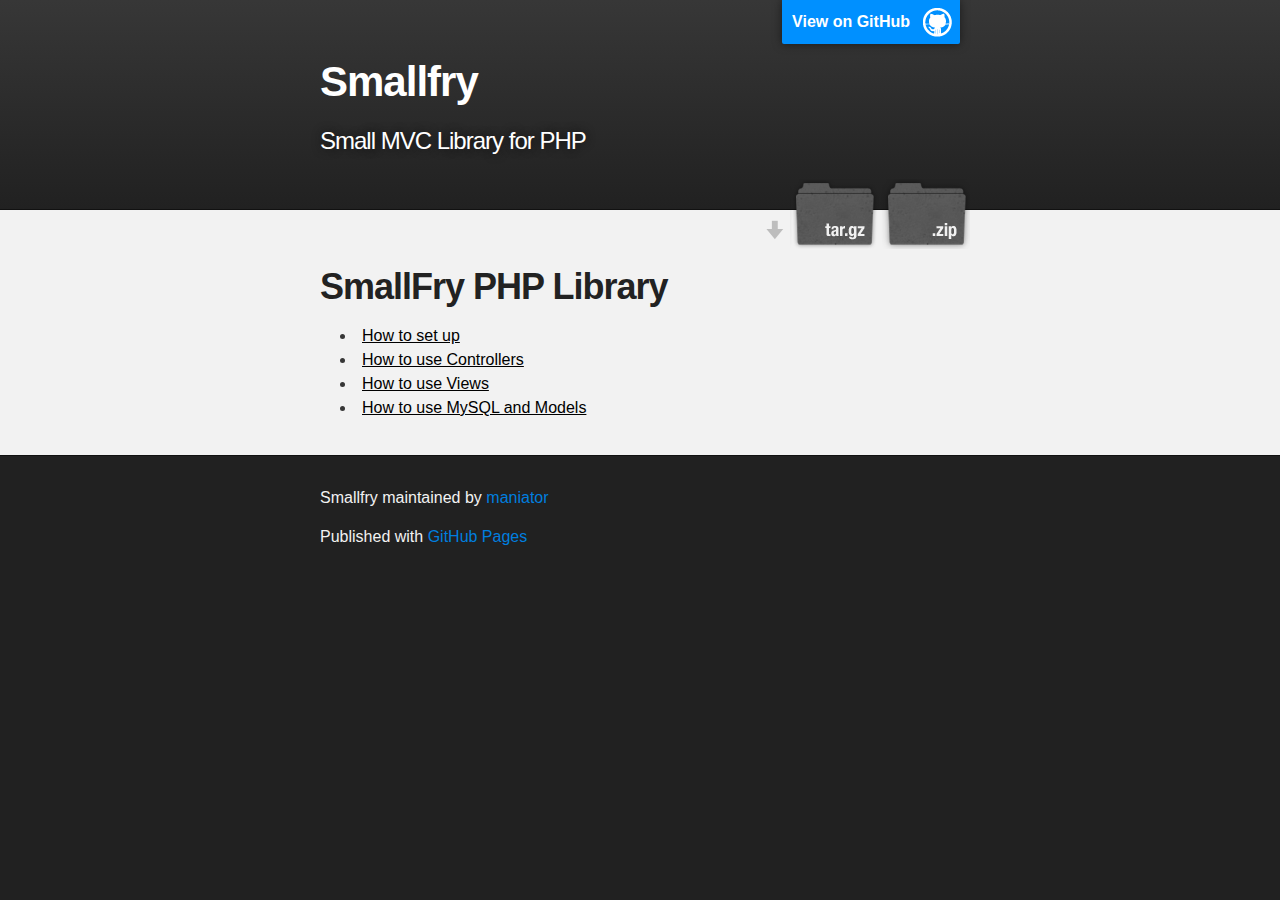
==== commit 19962a7d: "Updated pages, broke it up a little." ====
--- a/index.html
+++ b/index.html
@@ -18,7 +18,7 @@
         <header class="inner">
           <a id="forkme_banner" href="https://github.com/maniator/SmallFry">View on GitHub</a>
 
-          <h1 id="project_title">Smallfry</h1>
+          <h1 id="project_title"><a href="index.html" style="color: white;">Smallfry</a></h1>
           <h2 id="project_tagline">Small MVC Library for PHP</h2>
 
             <section id="downloads">
@@ -33,98 +33,31 @@
       <section id="main_content" class="inner">
         <h1>SmallFry PHP Library</h1>
 
-<h3>Configuration:</h3>
-
-<p>Put all configuration into in the <code>/smallFry/config/config.ini</code> file and set ROOTs in the <code>AppConfig.php</code> file</p>
-
-<p>To get something from the configuration you can do when inside a Model or Controller:</p>
-
-<pre><code>    $this-&gt;CONFIG-&gt;get('CONFIG_VARIABLE'); 
-</code></pre>
-
-<h3>Controller:</h3>
-
-<p>Put all controllers in the <code>/controller</code> folder</p>
-
-<p>An example of a controller called <code>Test</code>:</p>
-
-<pre><code>    namespace SmallFry\Controller;
-
-    class TestController extends \SmallFry\lib\AppController {
-        protected $name = 'Test';
-
-        //pages go here
-        function index(){
-            $this-&gt;template-&gt;set('test', 'hello there');
-        }
-    }
-</code></pre>
-
-<h3>Views:</h3>
-
-<p>Put all views in the <code>/view</code> folder with a directory for every different controller:</p>
-
-<p>The view for the <code>Test</code> controller (located in <code>/view/test/index.stp</code>):</p>
-
-<pre><code>    echo $test;
-</code></pre>
-
-<p>This will display to the user when they go to <code>http://localhost/index.php/Test/index</code>:</p>
-
-<pre><code>    hello there
-</code></pre>
-
-<h3>MySQL and Models:</h3>
-
-<p>Inside of the controller class you can do mysql queries<br>
-The object to use is <code>$this-&gt;ModelName</code> which is the model that handles all database queries.</p>
-
-<p>For example (a raw mysql example):</p>
-
-<pre><code>    namespace SmallFry\Controller;
-
-    class TestController extends \SmallFry\lib\AppController {
-        protected $name = 'Test';
-
-        function index(){
-            $rows = array();
-            $results = $this-&gt;Test-&gt;queryit('SELECT * FROM TABLE'); // one way to use a model to query the database
-            foreach($results as $row) {
-                $rows[] = $row;
-            }
-            $this-&gt;template-&gt;set('rows', $rows); //for use in the view
-        }
-    }
-</code></pre>
-
-<p>In order to use the following example you have to create a <code>Model</code> that goes with the current controller in the <code>model</code> directory:</p>
-
-<pre><code>    namespace SmallFry\Model;
-
-    class Test extends \SmallFry\lib\AppModel {
-
-    }
-</code></pre>
-
-<p>This model will query from the <code>tests</code> table if one is <strong>not</strong> doing raw MySQL statements.</p>
-
-<p>This example selects all records from the <code>tests</code> table in the database:</p>
-
-<pre><code>    namespace SmallFry\Controller;
-
-    class TestController extends \SmallFry\lib\AppController {
-        protected $name = 'Test';
-
-        function index(){
-            $rows = array();
-            $results = $this-&gt;Test-&gt;selectAll();
-            foreach($results as $row) {
-                $rows[] = $row;
-            }
-            $this-&gt;template-&gt;set('rows', $rows); //for use in the view
-        }
-    }
-</code></pre>
+<ul>
+    <li>
+        <a href='howTo/configuration.html' style='text-decoration: underline;color: black;'>
+            How to set up
+        </a>    
+    </li>
+    
+    <li>
+        <a href='howTo/controllers.html' style='text-decoration: underline;color: black;'>
+            How to use Controllers
+        </a>    
+    </li>
+    
+    <li>
+        <a href='howTo/views.html' style='text-decoration: underline;color: black;'>
+            How to use Views
+        </a>    
+    </li>
+    
+    <li>
+        <a href='howTo/models.html' style='text-decoration: underline;color: black;'>
+            How to use MySQL and Models
+        </a>    
+    </li>
+</ul>
       </section>
     </div>
 
